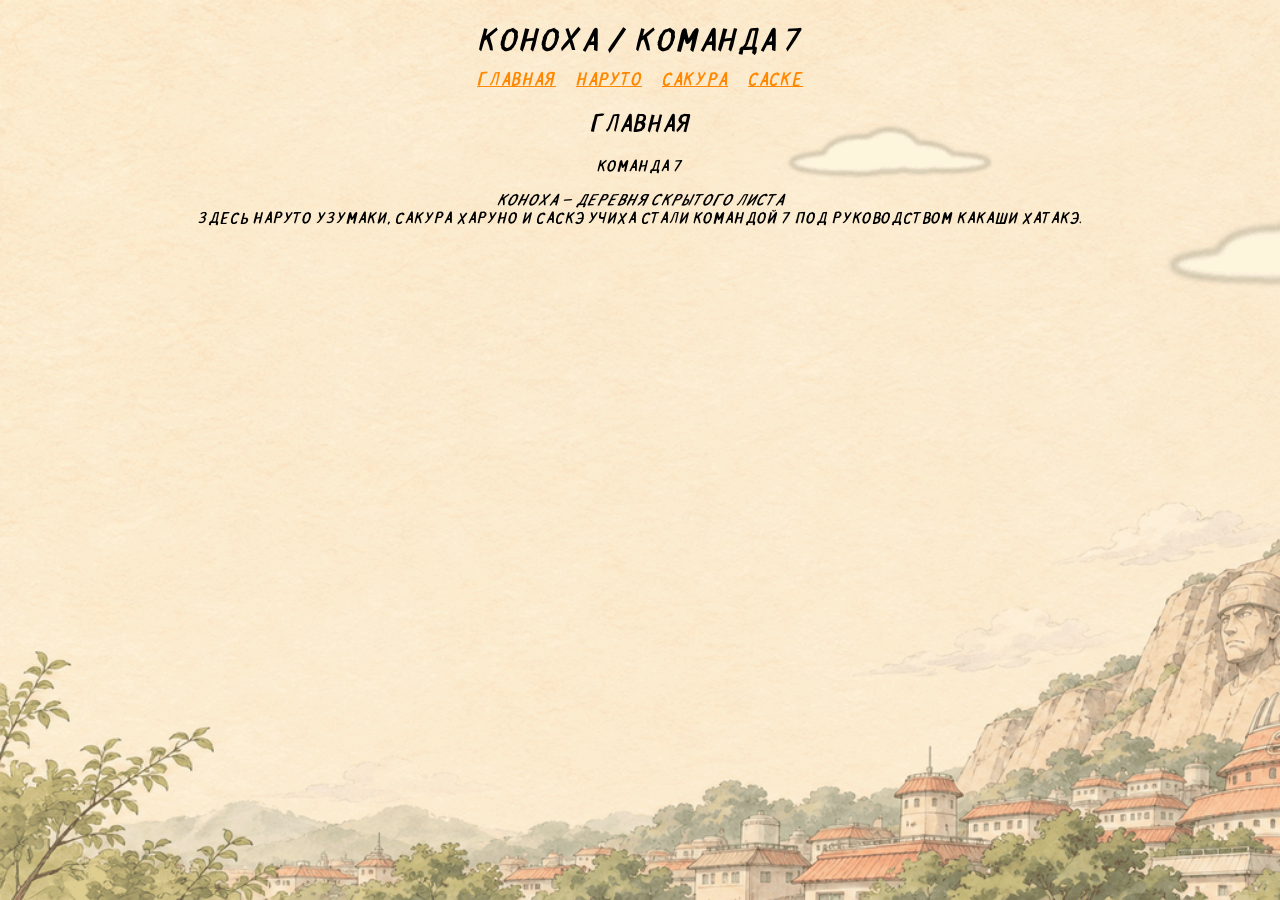
==== index.html @ e5766ba4 "/" ====
<!DOCTYPE html>
<html lang="ru">
<head>
  <meta charset="UTF-8">
  <link rel="stylesheet" href="style.css" />
  <meta name="viewport" content="width=device-width, initial-scale=1.0">
  <title> Команда 7</title>
</head>

<body class="index">
   <div class="header">
      <h1>Коноха / Команда 7</h1>
      
      <nav>
        <a href="index.html">Главная</a>
        <a href="naruto.html">Наруто</a>
        <a href="sakura.html">Сакура</a>
        <a href="sasuke.html">Саске</a>
      </nav>
      <div class="main-content">
        <h2>Главная</h2>
        <p><strong>Команда 7</strong></p>
        <p>
          <em>Коноха — Деревня Скрытого Листа</em>
           <br> 
        
         Здесь Наруто Узумаки, Сакура Харуно и Саскэ Учиха стали командой 7
         под руководством Какаши Хатакэ.
        </p>


</body>
</html>
---- style.css ----
@font-face {
  font-family: "naruto-font";
  src: url("fonts/naruto.ttf") format("truetype");
  font-weight: 400;
  font-style: normal;
  font-display: swap;
}

body {
  display: flex;
  flex-direction: column;
  text-align: center;
  min-height: 100vh;
  margin: 0;
  font-family: "naruto-font";
  background-size: cover;
}

body.index {
  background-image: url("images/background.gif");
}
body.naruto {
  background-image: url("images/background.gif");
}
body.sasuke {
  background-image: url("images/background.gif");
}
body.sakura {
  background-image: url("images/background.gif");
}
.header nav {
  display: flex;
  justify-content: center;
  gap: 20px;
}

.header h1 {
  text-align: center;
  font-size: 32px;
  margin-bottom: 12px;
}

.header nav a {
  font-size: 18px;
  color: rgb(255, 136, 0);
}

ul {
  padding-left: 0;
  list-style-position: inside;
  text-align: center;
}
table,
th,
td {
  border: 2px solid rgb(255, 136, 0);
  width: auto;
  text-align: center;
  margin-left: auto;
  margin-right: auto;
  border-collapse: collapse;
}

.footer {
  margin-top: auto;
  padding: 16px;
  text-align: center;
}
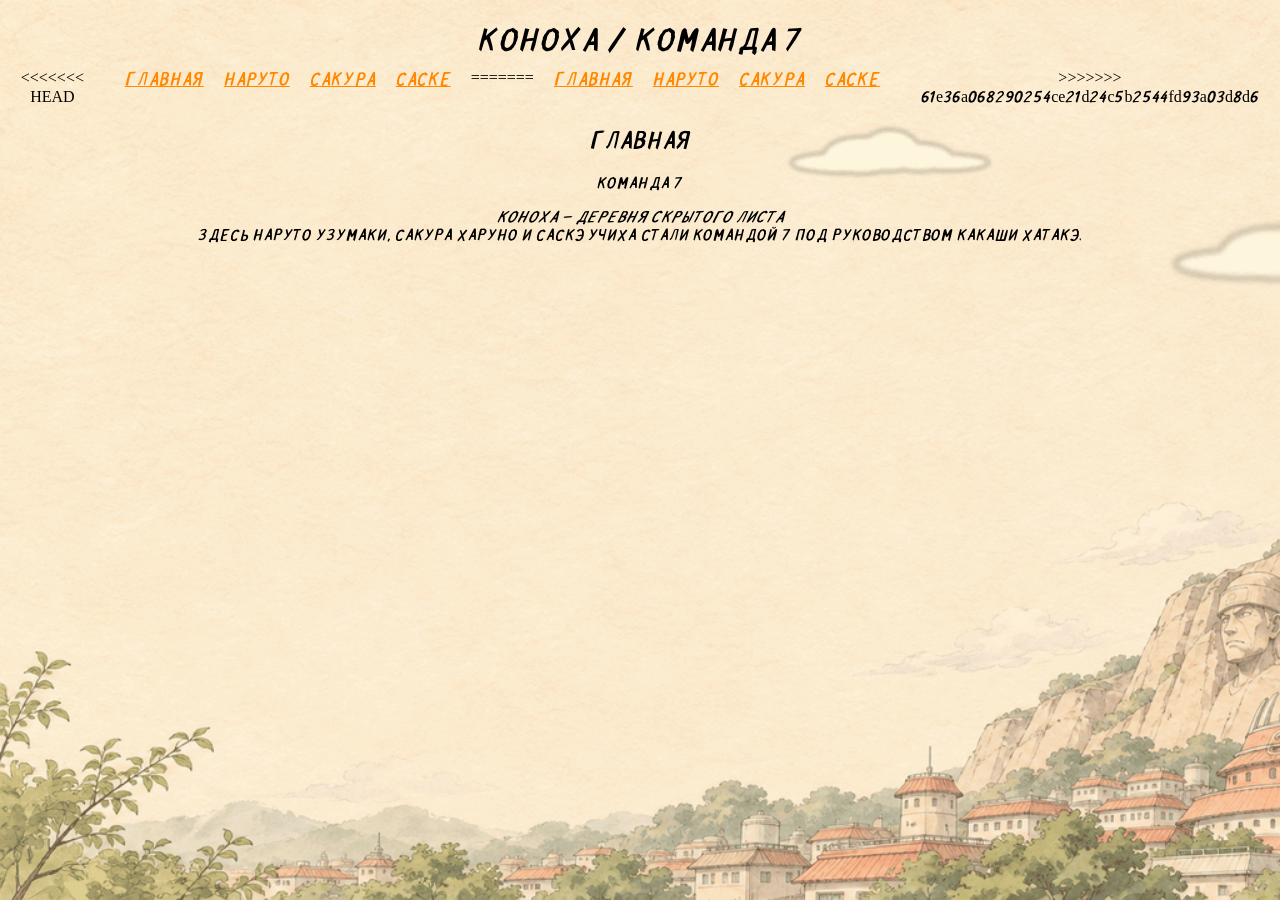
==== commit 54935034: "Merge branch 'main' of https://github.com/6Black-cat9/frontend-course" ====
--- a/index.html
+++ b/index.html
@@ -12,10 +12,17 @@
       <h1>Коноха / Команда 7</h1>
       
       <nav>
+<<<<<<< HEAD
         <a href="index.html">Главная</a>
         <a href="naruto.html">Наруто</a>
         <a href="sakura.html">Сакура</a>
         <a href="sasuke.html">Саске</a>
+=======
+        <a href="/index.html">Главная</a>
+        <a href="/naruto.html">Наруто</a>
+        <a href="/sakura.html">Сакура</a>
+        <a href="/sasuke.html">Саске</a>
+>>>>>>> 61e36a068290254ce21d24c5b2544fd93a03d8d6
       </nav>
       <div class="main-content">
         <h2>Главная</h2>
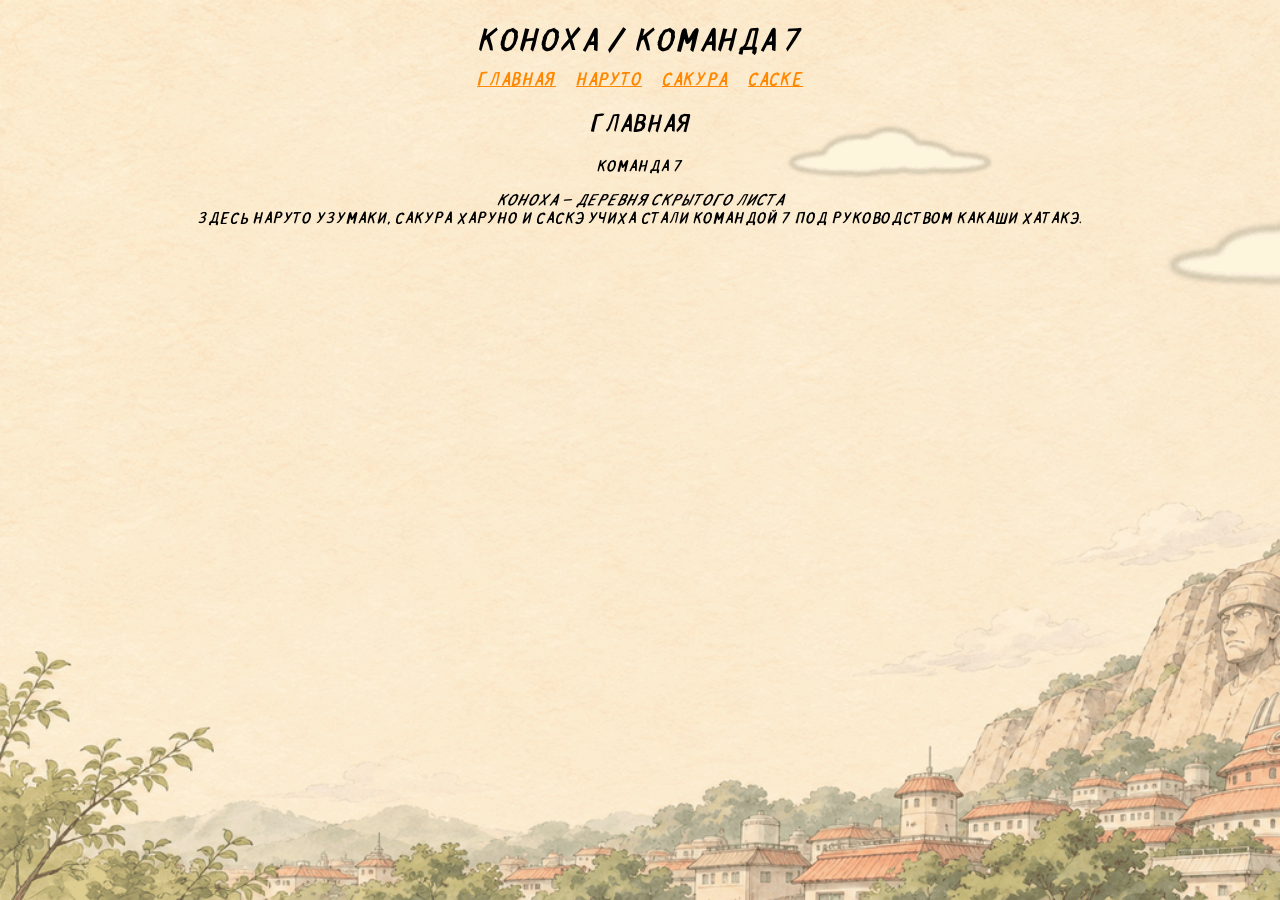
==== commit ee5ee8f1: "c" ====
--- a/index.html
+++ b/index.html
@@ -12,17 +12,10 @@
       <h1>Коноха / Команда 7</h1>
       
       <nav>
-<<<<<<< HEAD
         <a href="index.html">Главная</a>
         <a href="naruto.html">Наруто</a>
         <a href="sakura.html">Сакура</a>
         <a href="sasuke.html">Саске</a>
-=======
-        <a href="/index.html">Главная</a>
-        <a href="/naruto.html">Наруто</a>
-        <a href="/sakura.html">Сакура</a>
-        <a href="/sasuke.html">Саске</a>
->>>>>>> 61e36a068290254ce21d24c5b2544fd93a03d8d6
       </nav>
       <div class="main-content">
         <h2>Главная</h2>
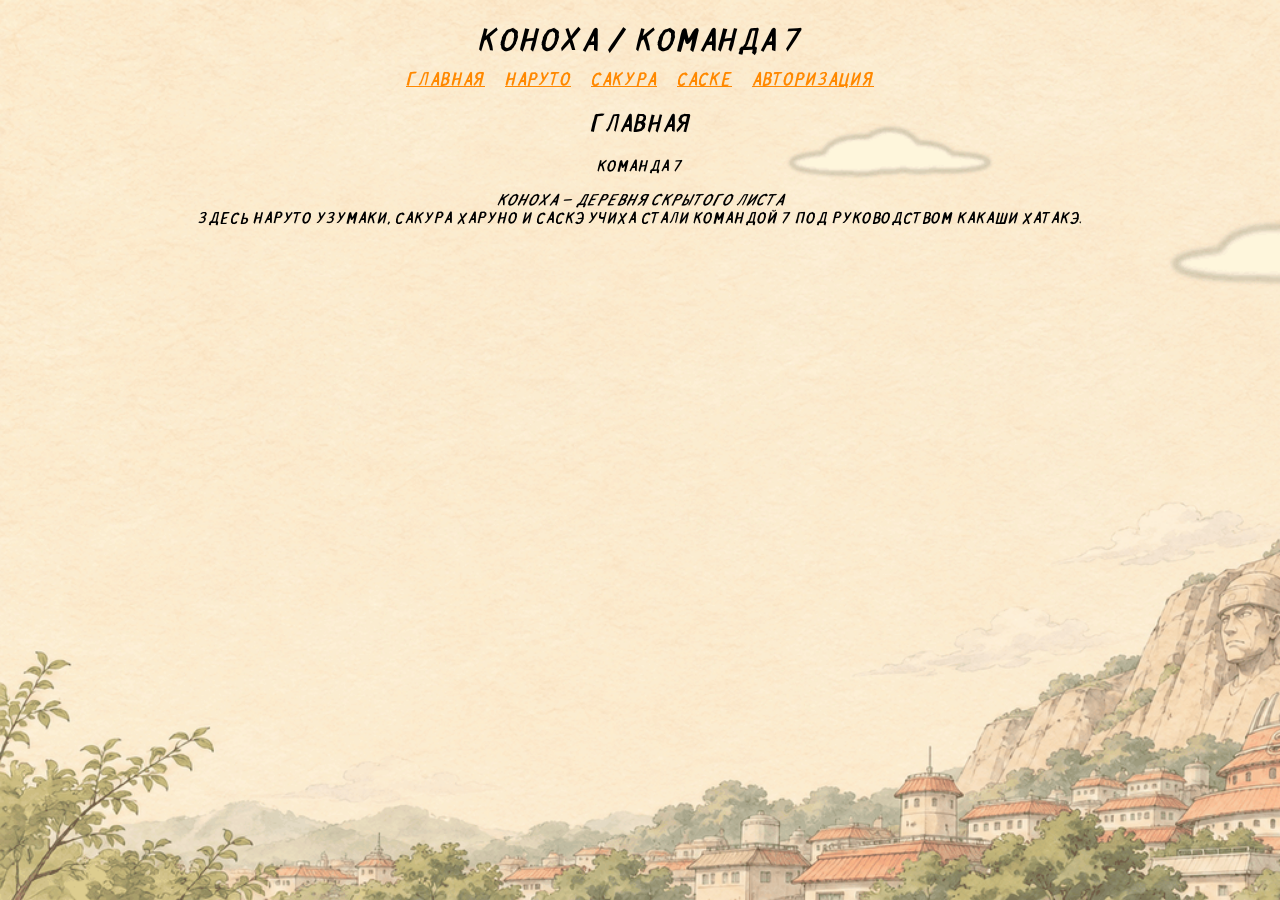
==== commit 3bca3216: "auth" ====
--- a/index.html
+++ b/index.html
@@ -1,33 +1,34 @@
-<!DOCTYPE html>
+<!doctype html>
 <html lang="ru">
-<head>
-  <meta charset="UTF-8">
-  <link rel="stylesheet" href="style.css" />
-  <meta name="viewport" content="width=device-width, initial-scale=1.0">
-  <title> Команда 7</title>
-</head>
+  <head>
+    <meta charset="UTF-8" />
+    <link rel="stylesheet" href="style.css" />
+    <meta name="viewport" content="width=device-width, initial-scale=1.0" />
+    <title>Команда 7</title>
+  </head>
 
-<body class="index">
-   <div class="header">
+  <body class="index">
+    <div class="header">
       <h1>Коноха / Команда 7</h1>
-      
+
       <nav>
-        <a href="index.html">Главная</a>
-        <a href="naruto.html">Наруто</a>
-        <a href="sakura.html">Сакура</a>
-        <a href="sasuke.html">Саске</a>
+        <a href="/index.html">Главная</a>
+        <a href="/naruto.html">Наруто</a>
+        <a href="/sakura.html">Сакура</a>
+        <a href="/sasuke.html">Саске</a>
+        <a href="/auth.html">Авторизация</a>
       </nav>
-      <div class="main-content">
-        <h2>Главная</h2>
-        <p><strong>Команда 7</strong></p>
-        <p>
-          <em>Коноха — Деревня Скрытого Листа</em>
-           <br> 
-        
-         Здесь Наруто Узумаки, Сакура Харуно и Саскэ Учиха стали командой 7
-         под руководством Какаши Хатакэ.
-        </p>
+    </div>
+    <div class="main-content">
+      <h2>Главная</h2>
+      <p><strong>Команда 7</strong></p>
+      <p>
+        <em>Коноха — Деревня Скрытого Листа</em>
+        <br />
 
-
-</body>
-</html>+        Здесь Наруто Узумаки, Сакура Харуно и Саскэ Учиха стали командой 7 под
+        руководством Какаши Хатакэ.
+      </p>
+    </div>
+  </body>
+</html>
--- a/style.css
+++ b/style.css
@@ -17,6 +17,9 @@
 }
 
 body.index {
+  background-image: url("images/background.gif");
+}
+body.auth {
   background-image: url("images/background.gif");
 }
 body.naruto {
@@ -66,3 +69,22 @@
   padding: 16px;
   text-align: center;
 }
+.auth-content {
+  display: flex;
+  flex-direction: column;
+  align-items: center;
+  margin-left: auto;
+  margin-right: auto;
+  border: 2px solid rgb(255, 136, 0);
+  margin-top: 50px;
+  padding: 20px;
+  max-width: 400px;
+  max-height: 150px;
+  margin-bottom: 50px;
+  height: 100vh;
+}
+#auth-message {
+  color: rgb(255, 1, 1);
+  font-size: 18px;
+  margin-top: 10px;
+}
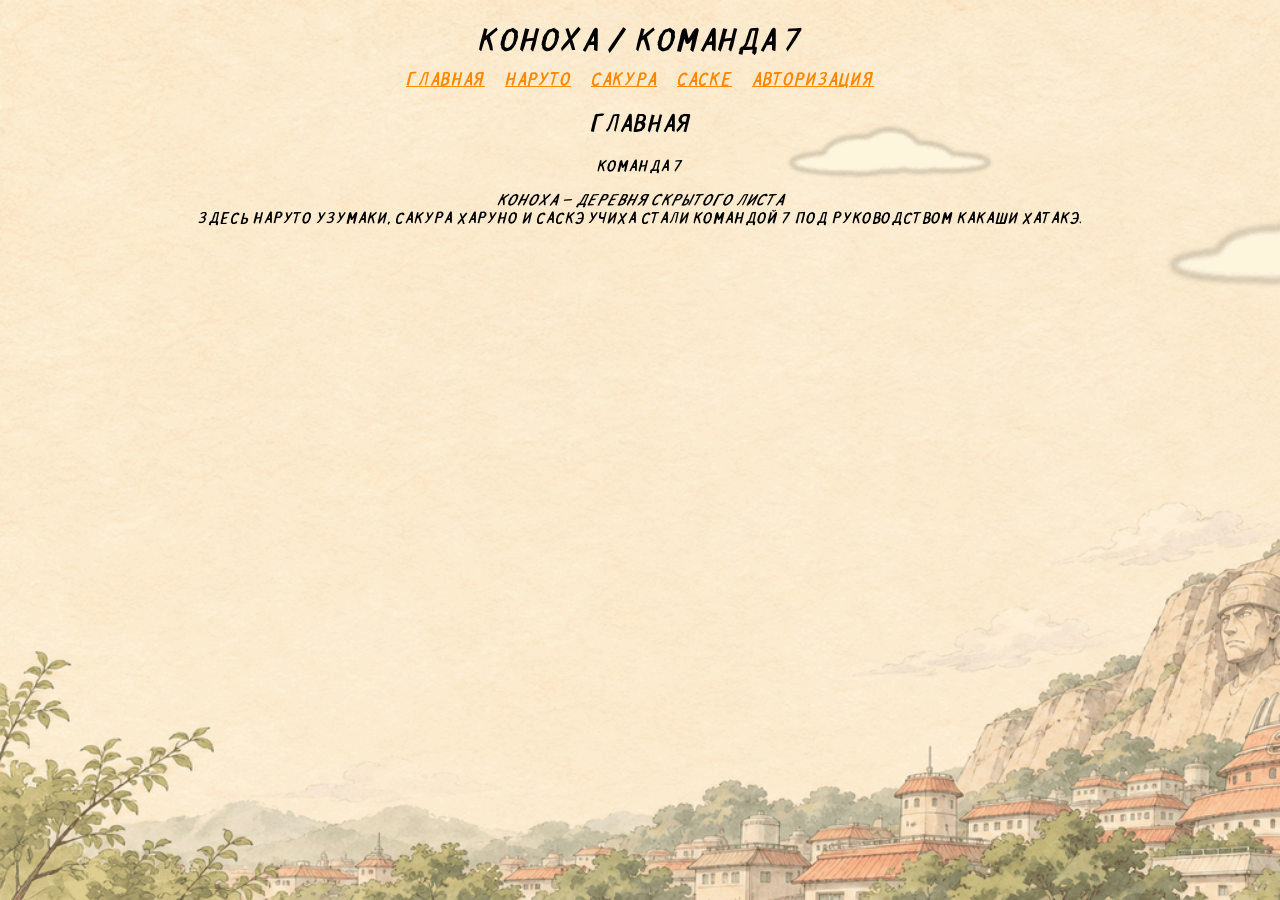
==== commit a5fc1fa9: "." ====
--- a/index.html
+++ b/index.html
@@ -12,11 +12,11 @@
       <h1>Коноха / Команда 7</h1>
 
       <nav>
-        <a href="/index.html">Главная</a>
-        <a href="/naruto.html">Наруто</a>
-        <a href="/sakura.html">Сакура</a>
-        <a href="/sasuke.html">Саске</a>
-        <a href="/auth.html">Авторизация</a>
+        <a href="./index.html">Главная</a>
+        <a href="./naruto.html">Наруто</a>
+        <a href="./sakura.html">Сакура</a>
+        <a href="./sasuke.html">Саске</a>
+        <a href="./auth.html">Авторизация</a>
       </nav>
     </div>
     <div class="main-content">
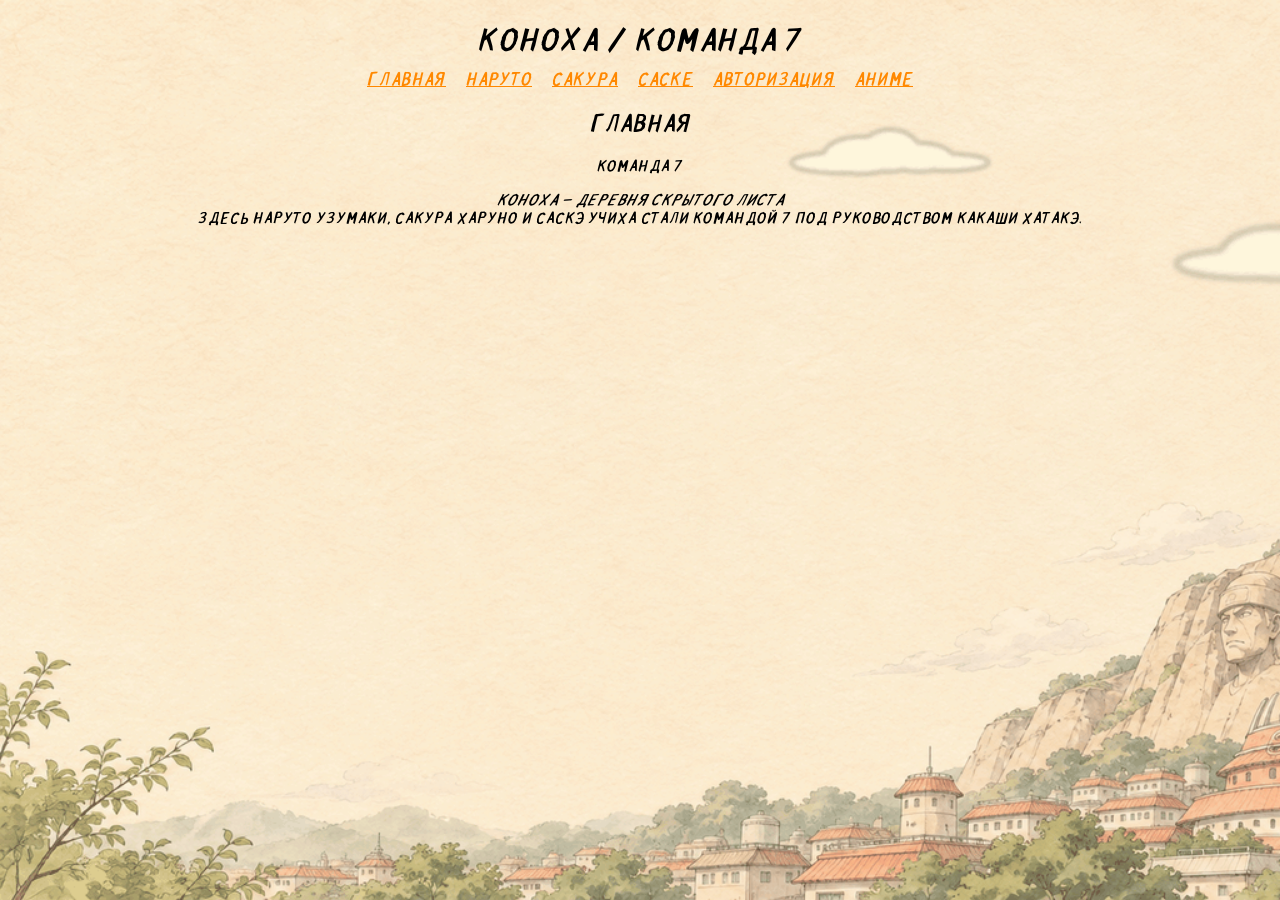
==== commit 006ee16c: "html anime css anime js anime" ====
--- a/index.html
+++ b/index.html
@@ -17,6 +17,7 @@
         <a href="./sakura.html">Сакура</a>
         <a href="./sasuke.html">Саске</a>
         <a href="./auth.html">Авторизация</a>
+        <a href="./anime.html">Аниме</a>
       </nav>
     </div>
     <div class="main-content">
--- a/style.css
+++ b/style.css
@@ -88,3 +88,18 @@
   font-size: 18px;
   margin-top: 10px;
 }
+button {
+  font-size: 16px;
+  cursor: pointer;
+  background-color: rgb(255, 136, 0);
+  color: white;
+  margin-bottom: 2px;
+  border-radius: 4px;
+  margin-top: 5px;
+}
+.password-container,
+.input-container {
+  margin-bottom: 2px;
+  border-radius: 4px;
+  margin-top: 5px;
+}
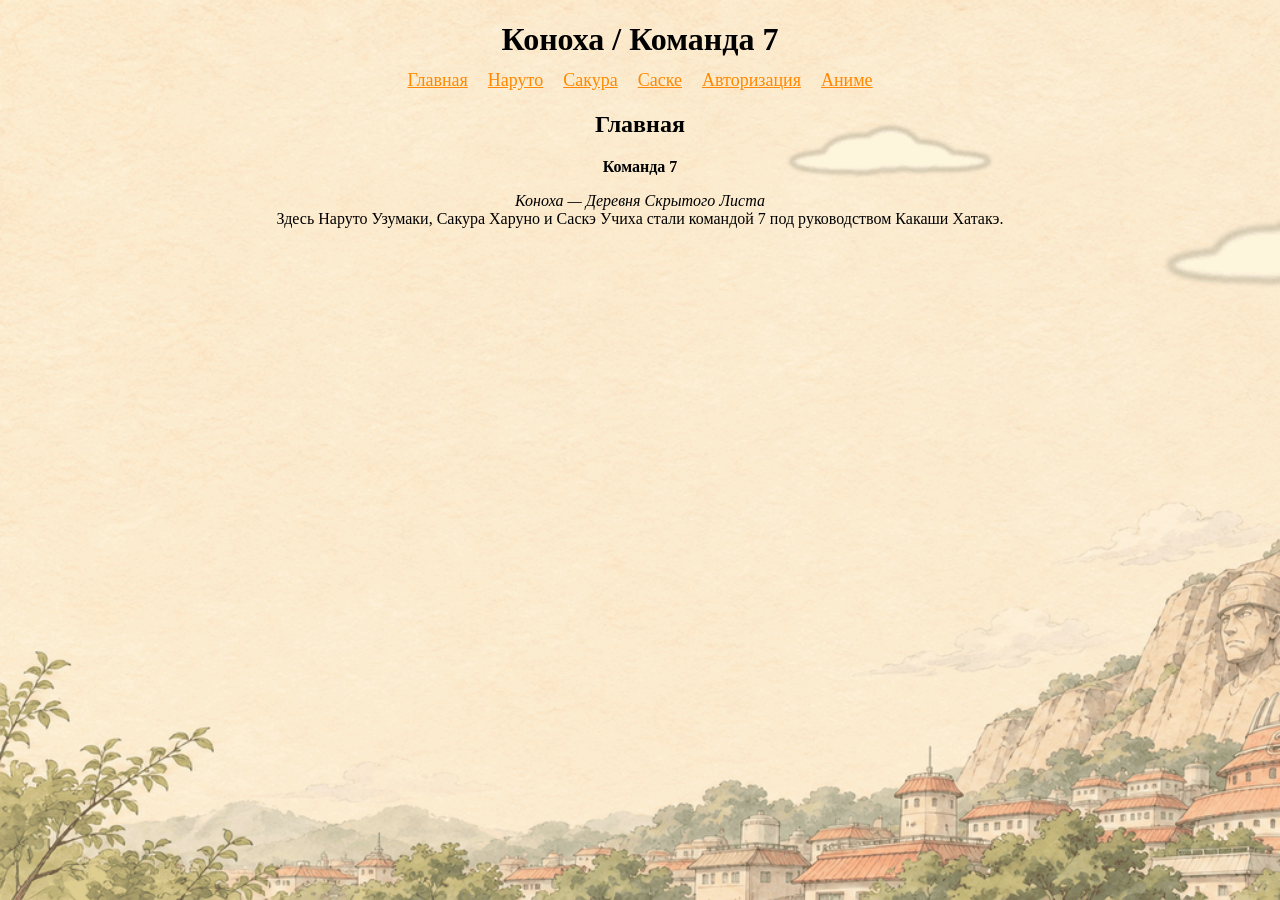
==== commit da675814: "." ====
--- a/index.html
+++ b/index.html
@@ -2,7 +2,7 @@
 <html lang="ru">
   <head>
     <meta charset="UTF-8" />
-    <link rel="stylesheet" href="style.css" />
+    <link rel="stylesheet" href="./style/style.css" />
     <meta name="viewport" content="width=device-width, initial-scale=1.0" />
     <title>Команда 7</title>
   </head>
--- a/style/style.css
+++ b/style/style.css
@@ -0,0 +1,105 @@
+@font-face {
+  font-family: "naruto-font";
+  src: url("fonts/naruto.ttf") format("truetype");
+  font-weight: 400;
+  font-style: normal;
+  font-display: swap;
+}
+
+body {
+  display: flex;
+  flex-direction: column;
+  text-align: center;
+  min-height: 100vh;
+  margin: 0;
+  font-family: "naruto-font";
+  background-size: cover;
+}
+
+body.index {
+  background-image: url("../images/background.gif");
+}
+body.auth {
+  background-image: url("../images/background.gif");
+}
+body.naruto {
+  background-image: url("../images/background.gif");
+}
+body.sasuke {
+  background-image: url("../images/background.gif");
+}
+body.sakura {
+  background-image: url("../images/background.gif");
+}
+.header nav {
+  display: flex;
+  justify-content: center;
+  gap: 20px;
+}
+
+.header h1 {
+  text-align: center;
+  font-size: 32px;
+  margin-bottom: 12px;
+}
+
+.header nav a {
+  font-size: 18px;
+  color: rgb(255, 136, 0);
+}
+
+ul {
+  padding-left: 0;
+  list-style-position: inside;
+  text-align: center;
+}
+table,
+th,
+td {
+  border: 2px solid rgb(255, 136, 0);
+  width: auto;
+  text-align: center;
+  margin-left: auto;
+  margin-right: auto;
+  border-collapse: collapse;
+}
+
+.footer {
+  margin-top: auto;
+  padding: 16px;
+  text-align: center;
+}
+.auth-content {
+  display: flex;
+  flex-direction: column;
+  align-items: center;
+  margin-left: auto;
+  margin-right: auto;
+  border: 2px solid rgb(255, 136, 0);
+  margin-top: 50px;
+  padding: 20px;
+  max-width: 400px;
+  max-height: 150px;
+  margin-bottom: 50px;
+  height: 100vh;
+}
+#auth-message {
+  color: rgb(255, 1, 1);
+  font-size: 18px;
+  margin-top: 10px;
+}
+button {
+  font-size: 16px;
+  cursor: pointer;
+  background-color: rgb(255, 136, 0);
+  color: white;
+  margin-bottom: 2px;
+  border-radius: 4px;
+  margin-top: 5px;
+}
+.password-container,
+.input-container {
+  margin-bottom: 2px;
+  border-radius: 4px;
+  margin-top: 5px;
+}
